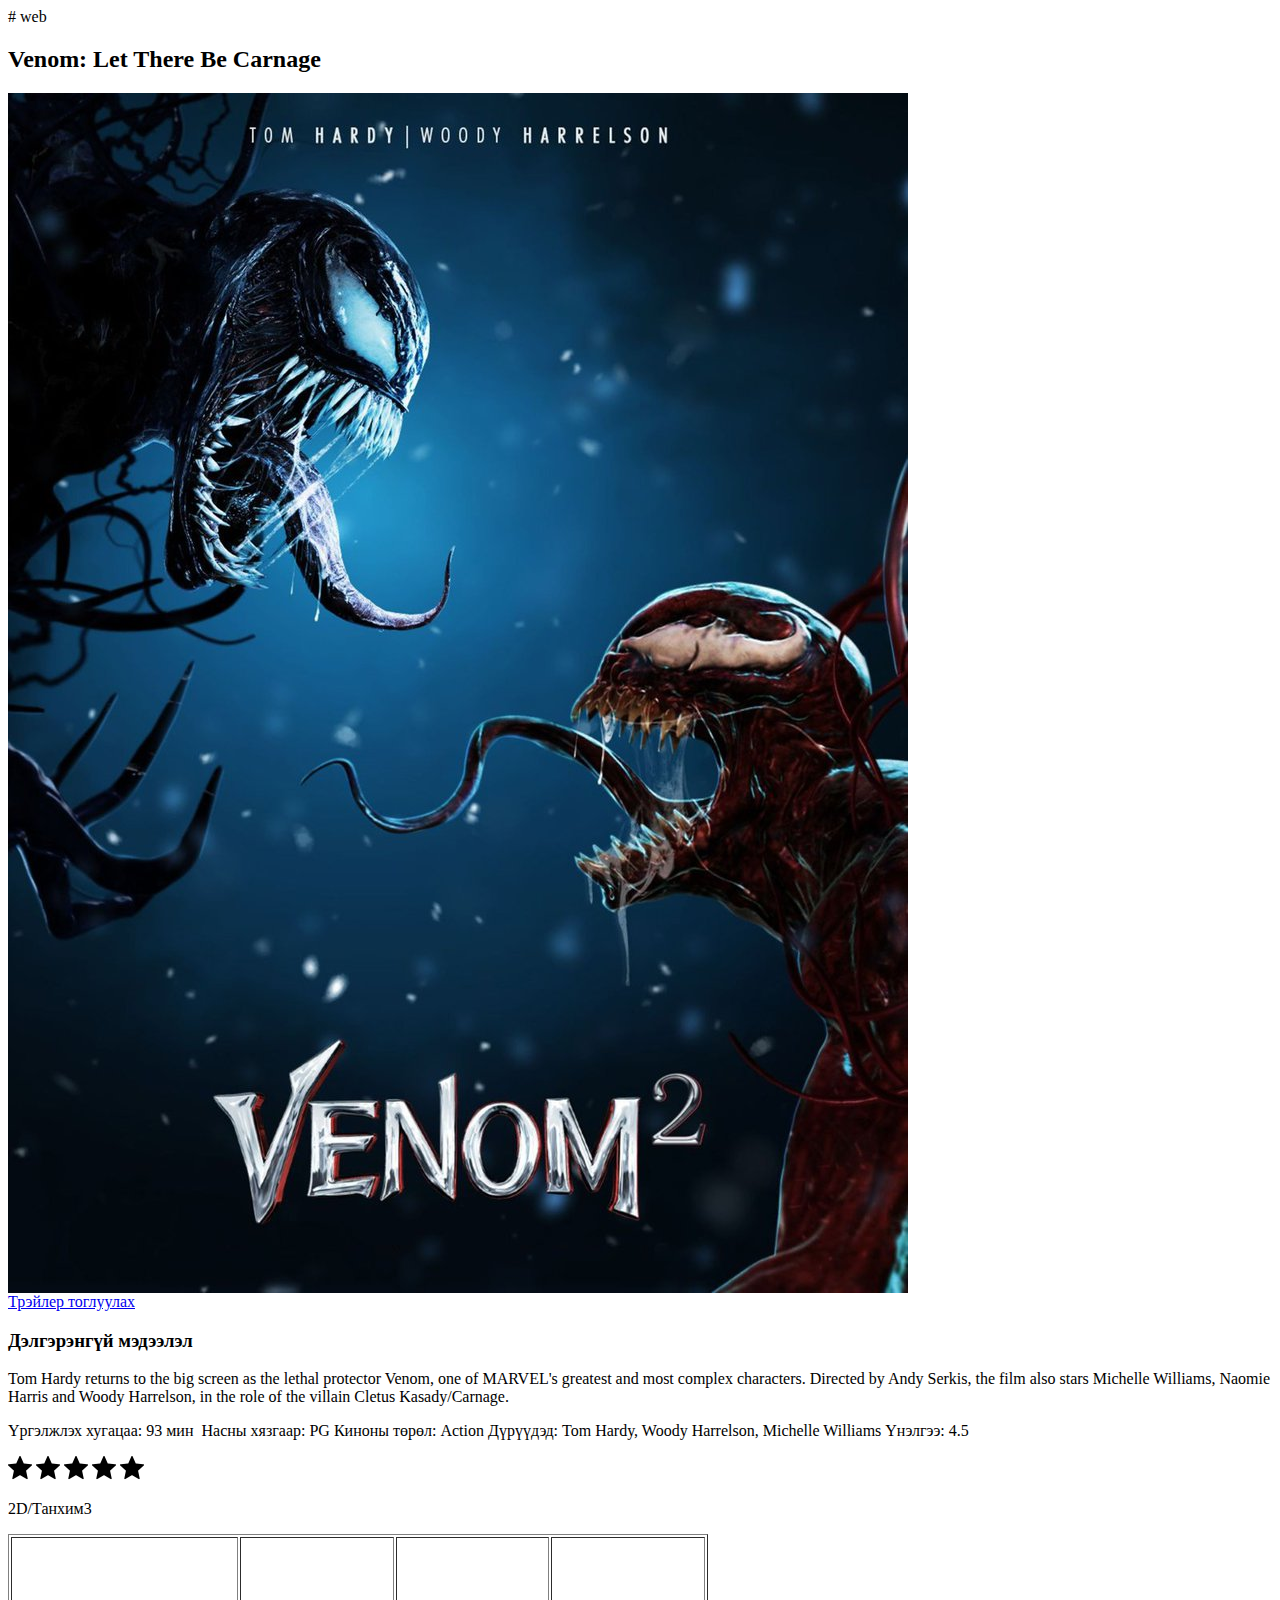
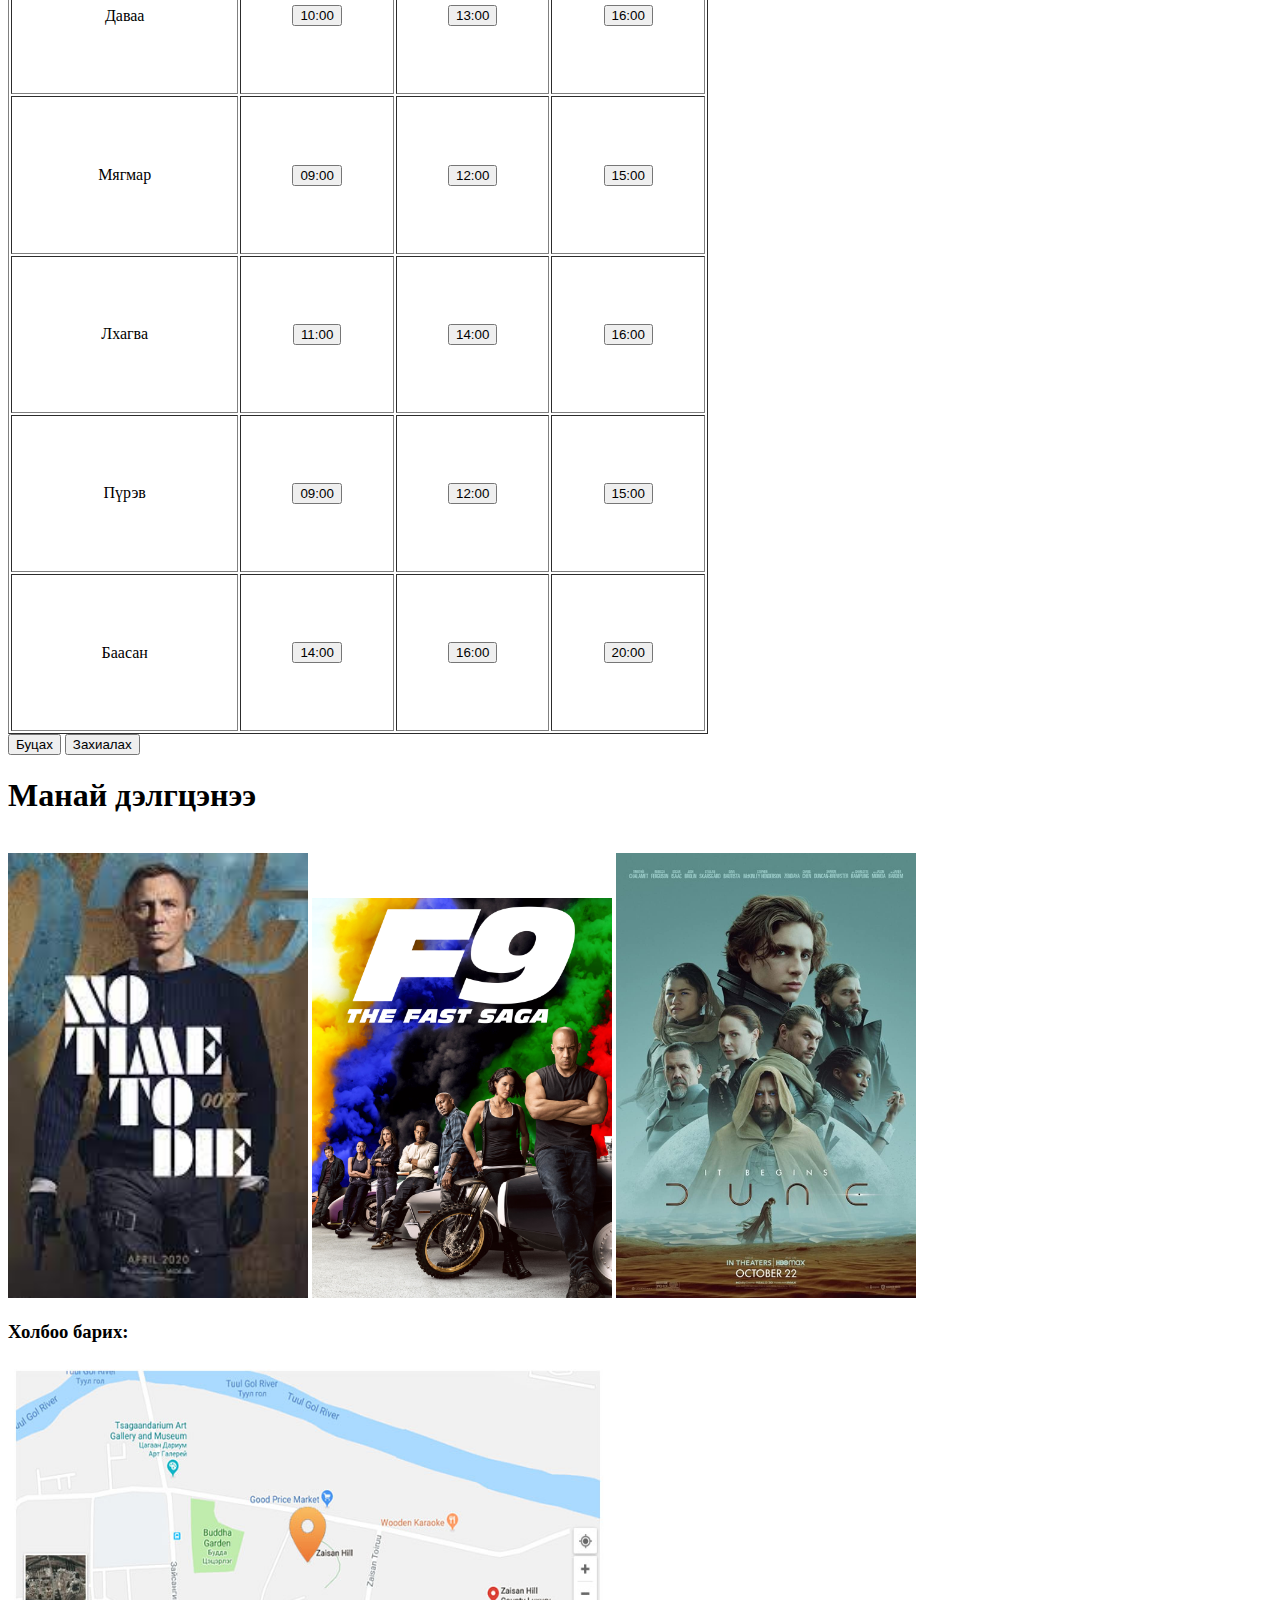
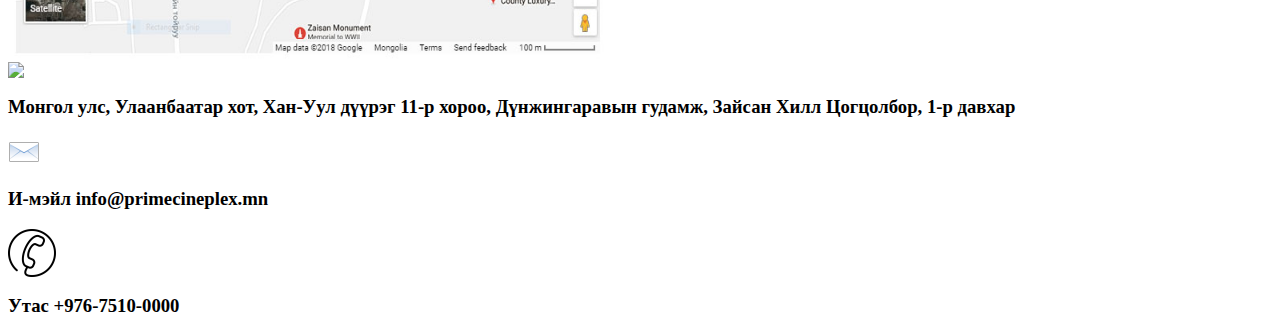
==== index.html @ b77d6f48 "Rename README.html to index.html" ====
# web
<!DOCTYPE html>
<html>
<head>
  <title>Кино дэлгэрэнгүй</title>
  <meta name="viewport" content="width=device-width, initial-scale=1">
  <meta charset="utf-8">
  <meta http-equiv="X-UA-compatible" content="IE=edge">
</head>
<body>
<div class="main">
    <h2>Venom: Let There Be Carnage</h2>
    <img  src="venom.jpg">
    <div><a href="https://youtu.be/bgBxkmdguCQ" data-vbtype="video"<span>Трэйлер тоглуулах</span></a></div>
</div>
<div>
      <h3>Дэлгэрэнгүй мэдээлэл</h3>
      <p>Tom Hardy returns to the big screen as the lethal protector Venom, one of MARVEL's greatest and most complex characters. Directed by Andy Serkis, the film also stars Michelle Williams, Naomie Harris and Woody Harrelson, in the role of the villain Cletus Kasady/Carnage.</p>
      <p>Үргэлжлэх хугацаа:   93 мин  Насны хязгаар:   PG
       Киноны төрөл:  Action
       Дүрүүдэд: Tom Hardy,  Woody Harrelson,  Michelle Williams
       Үнэлгээ:  4.5 </p>
      <img src="star.png">
      <img src="star.png">
      <img src="star.png">
      <img src="star.png">
      <img src="star.png">
      <p> 2D/Танхим3 </p>

<table border="1" width="700" height="800">

    <tr>
      <td align="center" width="150">Даваа</td>
      <td align="center" width="100"><button name="button" value="OK" type="button">10:00</button></td>
      <td align="center"width="100"> <button name="button" value="OK" type="button">13:00</button></td>
      <td align="center"width="100"> <button name="button" value="OK" type="button">16:00</button></td>
    </tr>
    <tr>
      <td align="center" width="150">Мягмар</td>
      <td align="center" width="100"><button name="button" value="OK" type="button">09:00</button></td>
      <td align="center"width="100"> <button name="button" value="OK" type="button">12:00</button></td>
      <td align="center"width="100"> <button name="button" value="OK" type="button">15:00</button></td>
    </tr>
    <tr>
      <td align="center" width="150">Лхагва</td>
      <td align="center" width="100"><button name="button" value="OK" type="button">11:00</button></td>
      <td align="center"width="100"> <button name="button" value="OK" type="button">14:00</button></td>
      <td align="center"width="100"> <button name="button" value="OK" type="button">16:00</button></td>
    </tr>
    <tr>
      <td align="center" width="150">Пүрэв</td>
      <td align="center" width="100"><button name="button" value="OK" type="button">09:00</button></td>
      <td align="center"width="100"> <button name="button" value="OK" type="button">12:00</button></td>
      <td align="center"width="100"> <button name="button" value="OK" type="button">15:00</button></td>
    </tr>
    <tr>
      <td align="center" width="150">Баасан</td>
      <td align="center" width="100"><button name="button" value="OK" type="button">14:00</button></td>
      <td align="center"width="100"> <button name="button" value="OK" type="button">16:00</button></td>
      <td align="center"width="100"> <button name="button" value="OK" type="button">20:00</button></td>
    </tr>
 </table>

  </div>
  <div>
    <form >
      <button name="button" value="OK" type="button">Буцах</button></td>
      <button name="button" value="OK" type="button">Захиалах</button></td>
   </form>
  </div>
<div>
    <h1>Манай дэлгцэнээ</h1></br>
     <img width="300" src="007.jpg" >
     <img width="300" src="F9.jpg" >
     <img width="300" src="dune.jpg" >
</div> 
  
        <h3>Холбоо барих:<h3>
     

<div>
    <a href="https://g.page/urgoo_imax?share">
    <img width="600" height="300" src="map.jpg"></a> </br>
    <img src="location.png">
   <p>Монгол улс, Улаанбаатар хот, Хан-Уул дүүрэг 11-р хороо, Дүнжингаравын гудамж, Зайсан Хилл Цогцолбор, 1-р давхар</p>

     <img src="mail.png"> <p> И-мэйл info@primecineplex.mn </p>
     <img src="call.png"> <p> Утас +976-7510-0000</p>

  </div>
</body>
</html>
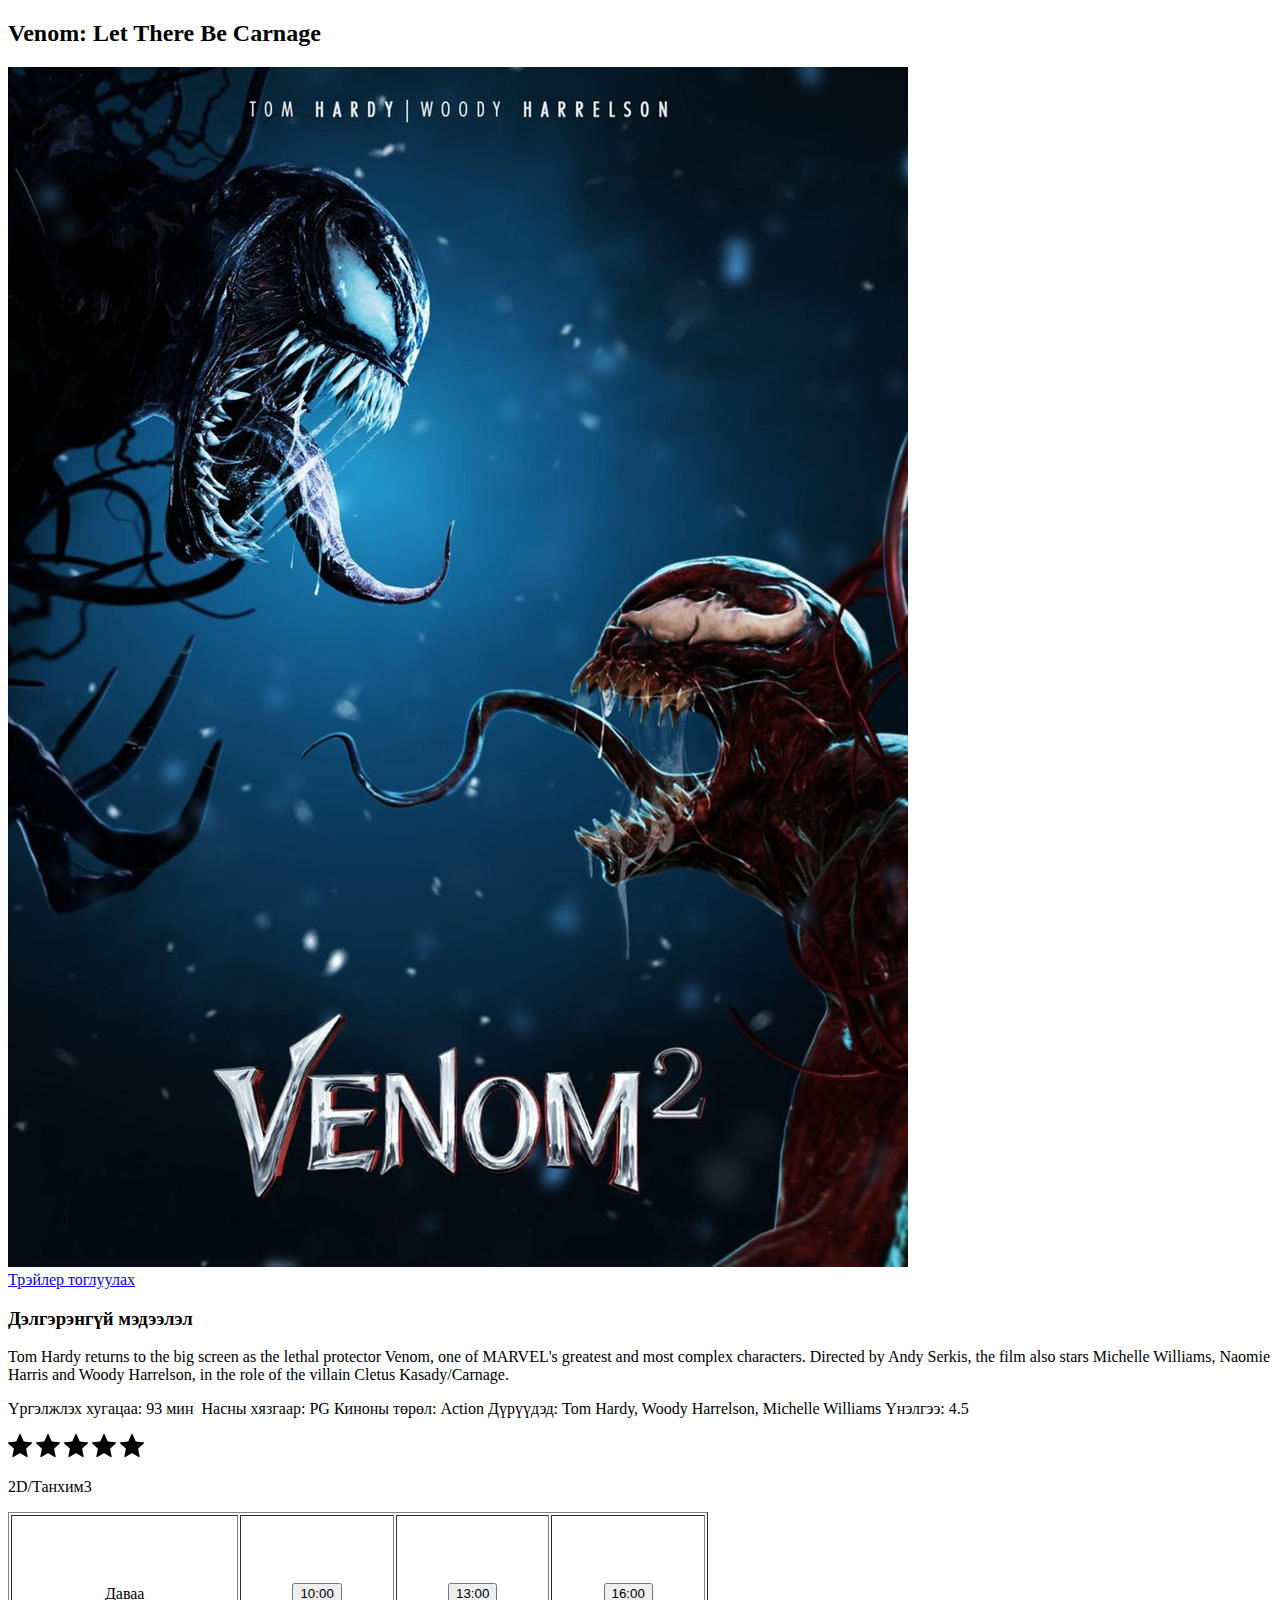
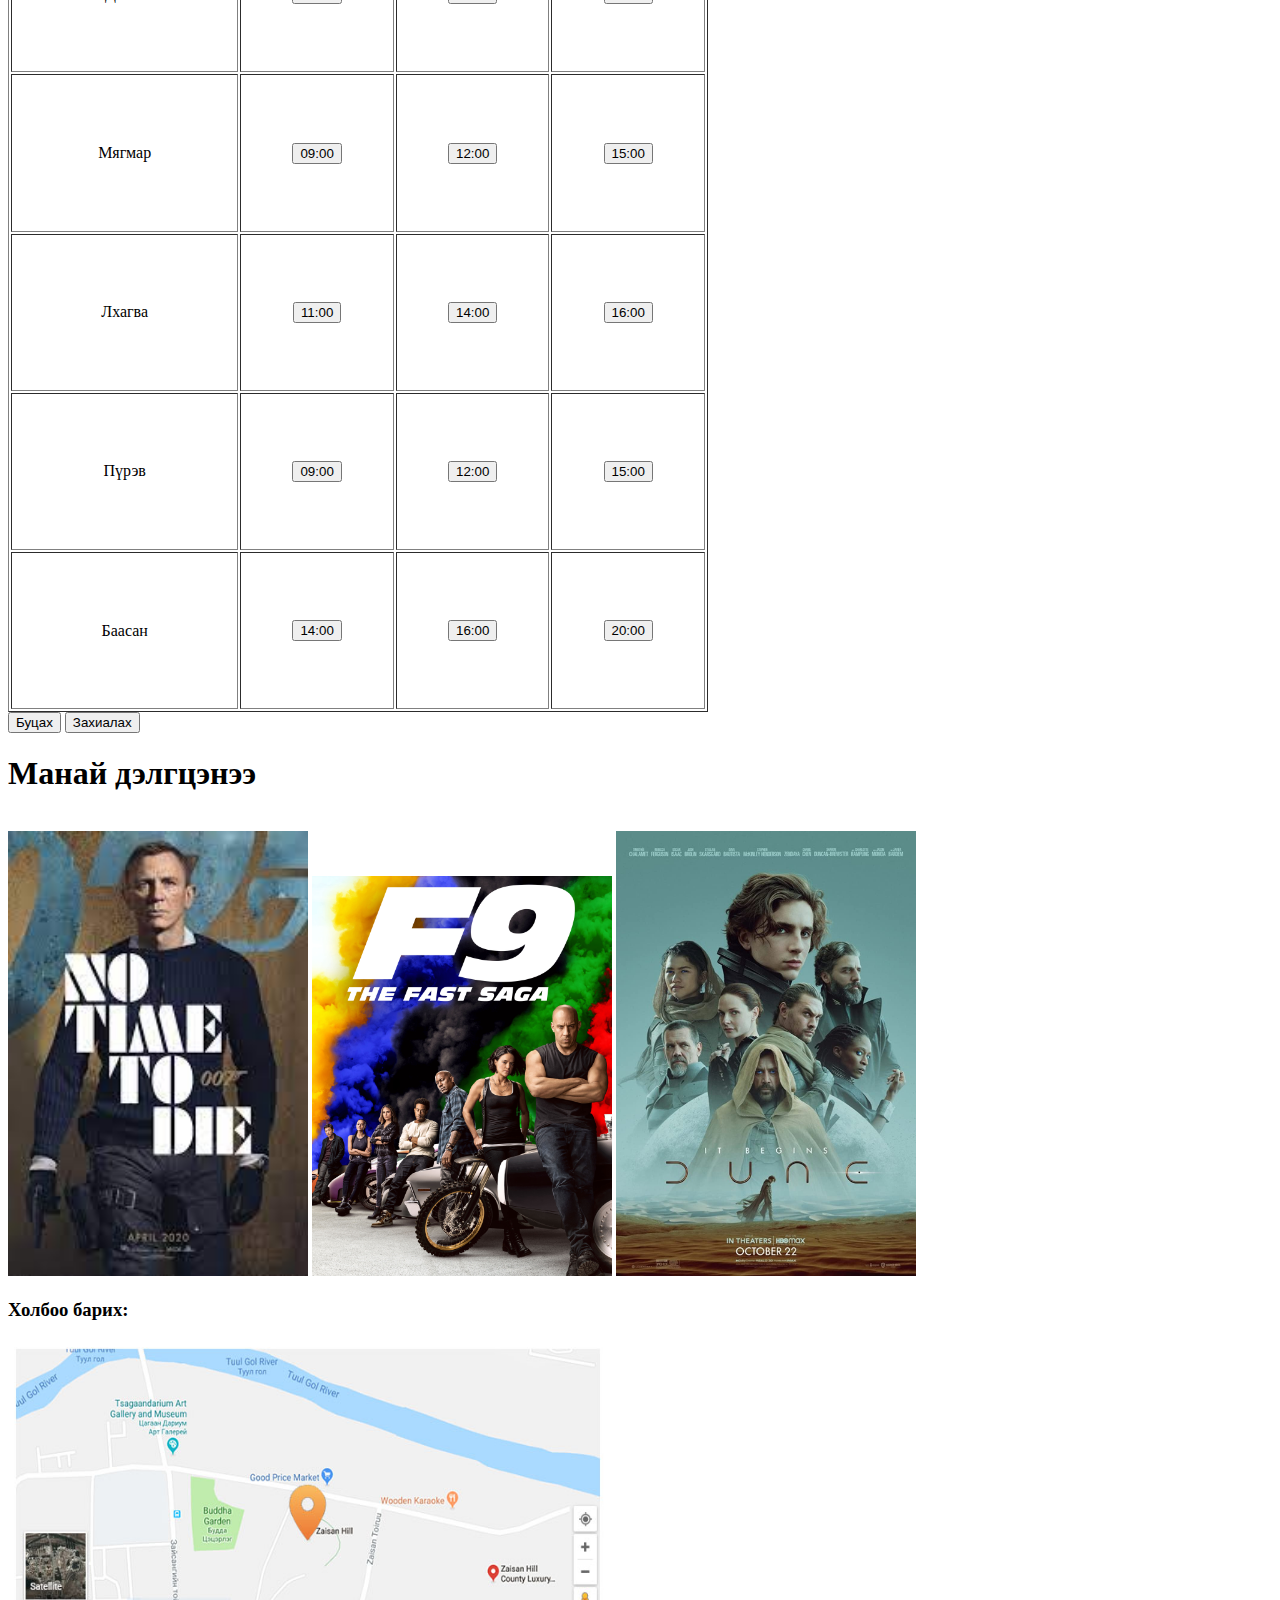
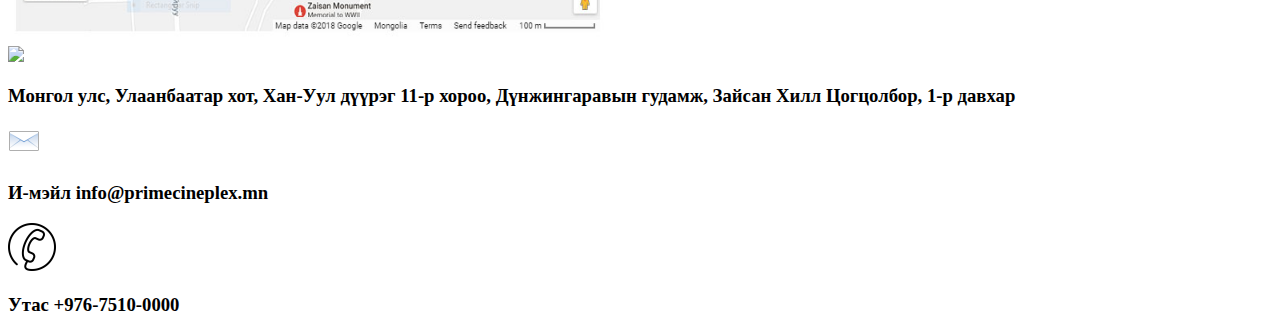
==== commit 54ee3aad: "Update index.html" ====
--- a/index.html
+++ b/index.html
@@ -1,4 +1,4 @@
-# web
+
 <!DOCTYPE html>
 <html>
 <head>
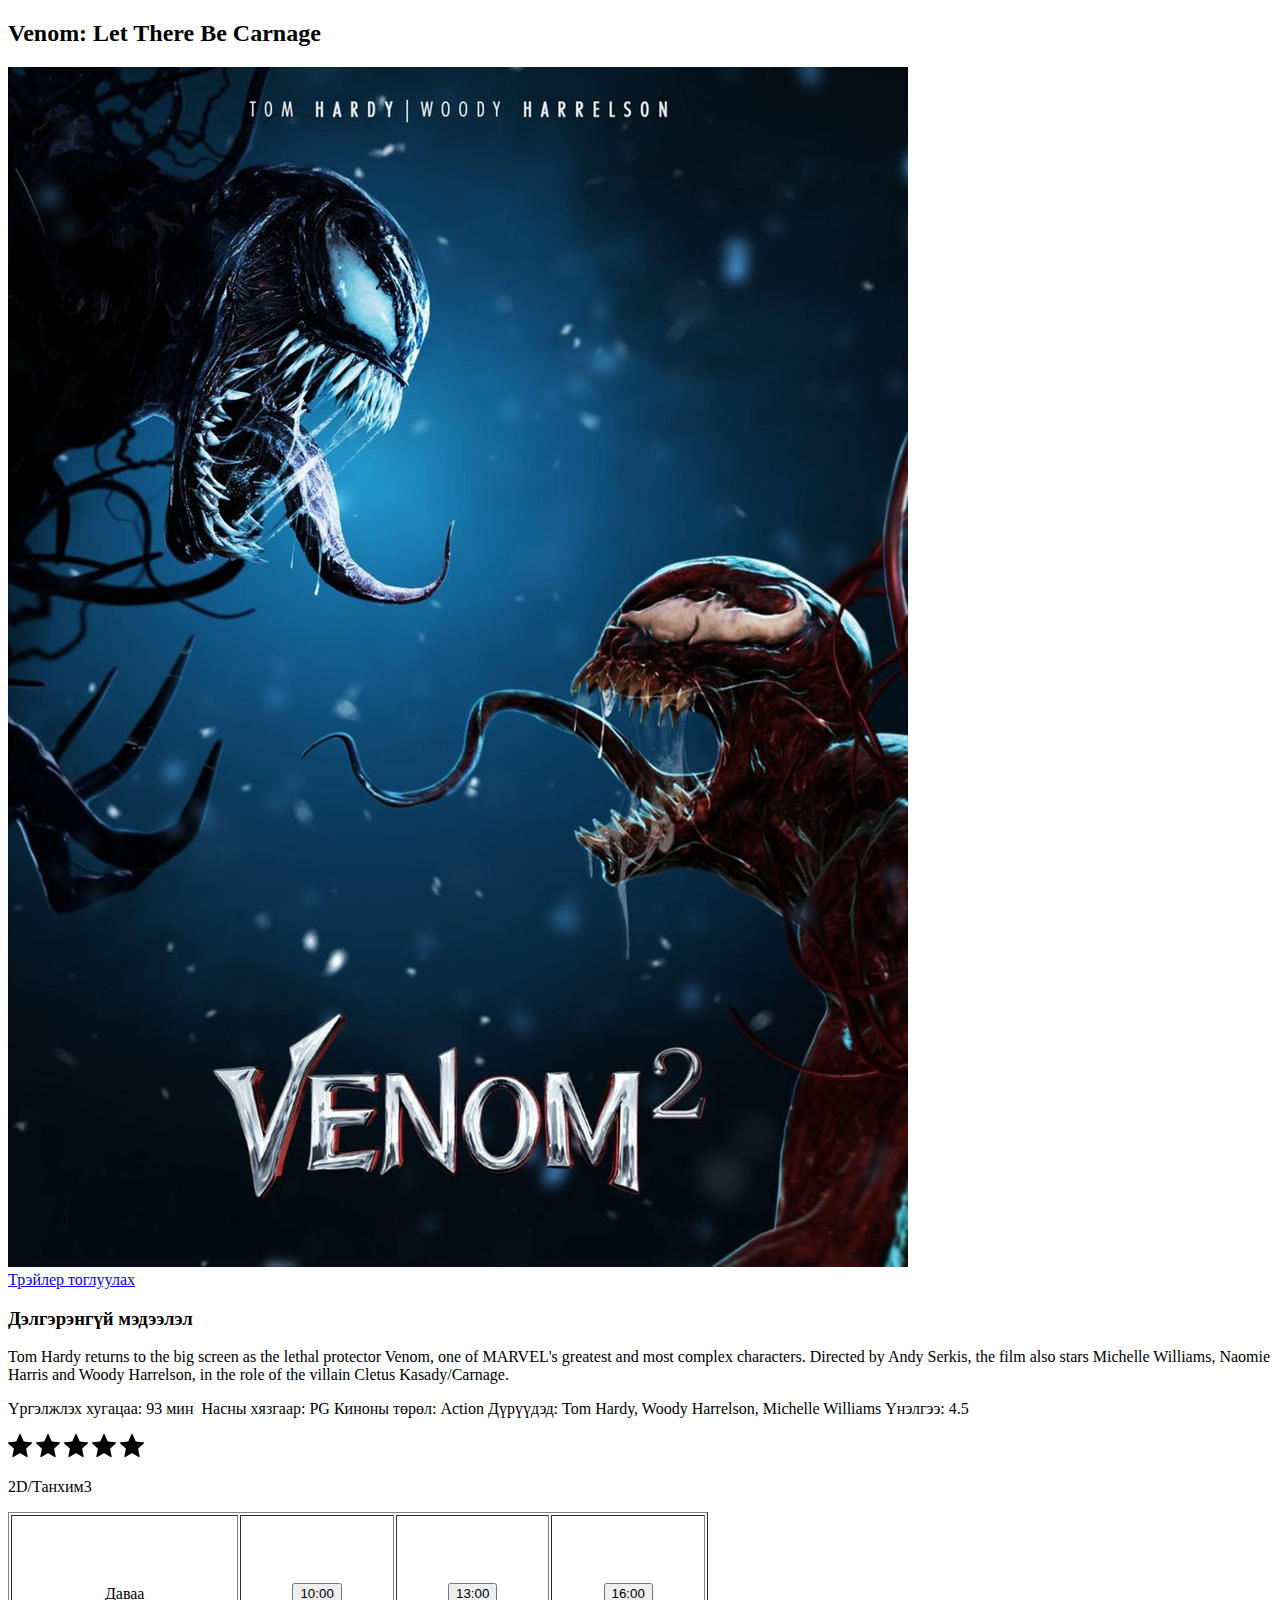
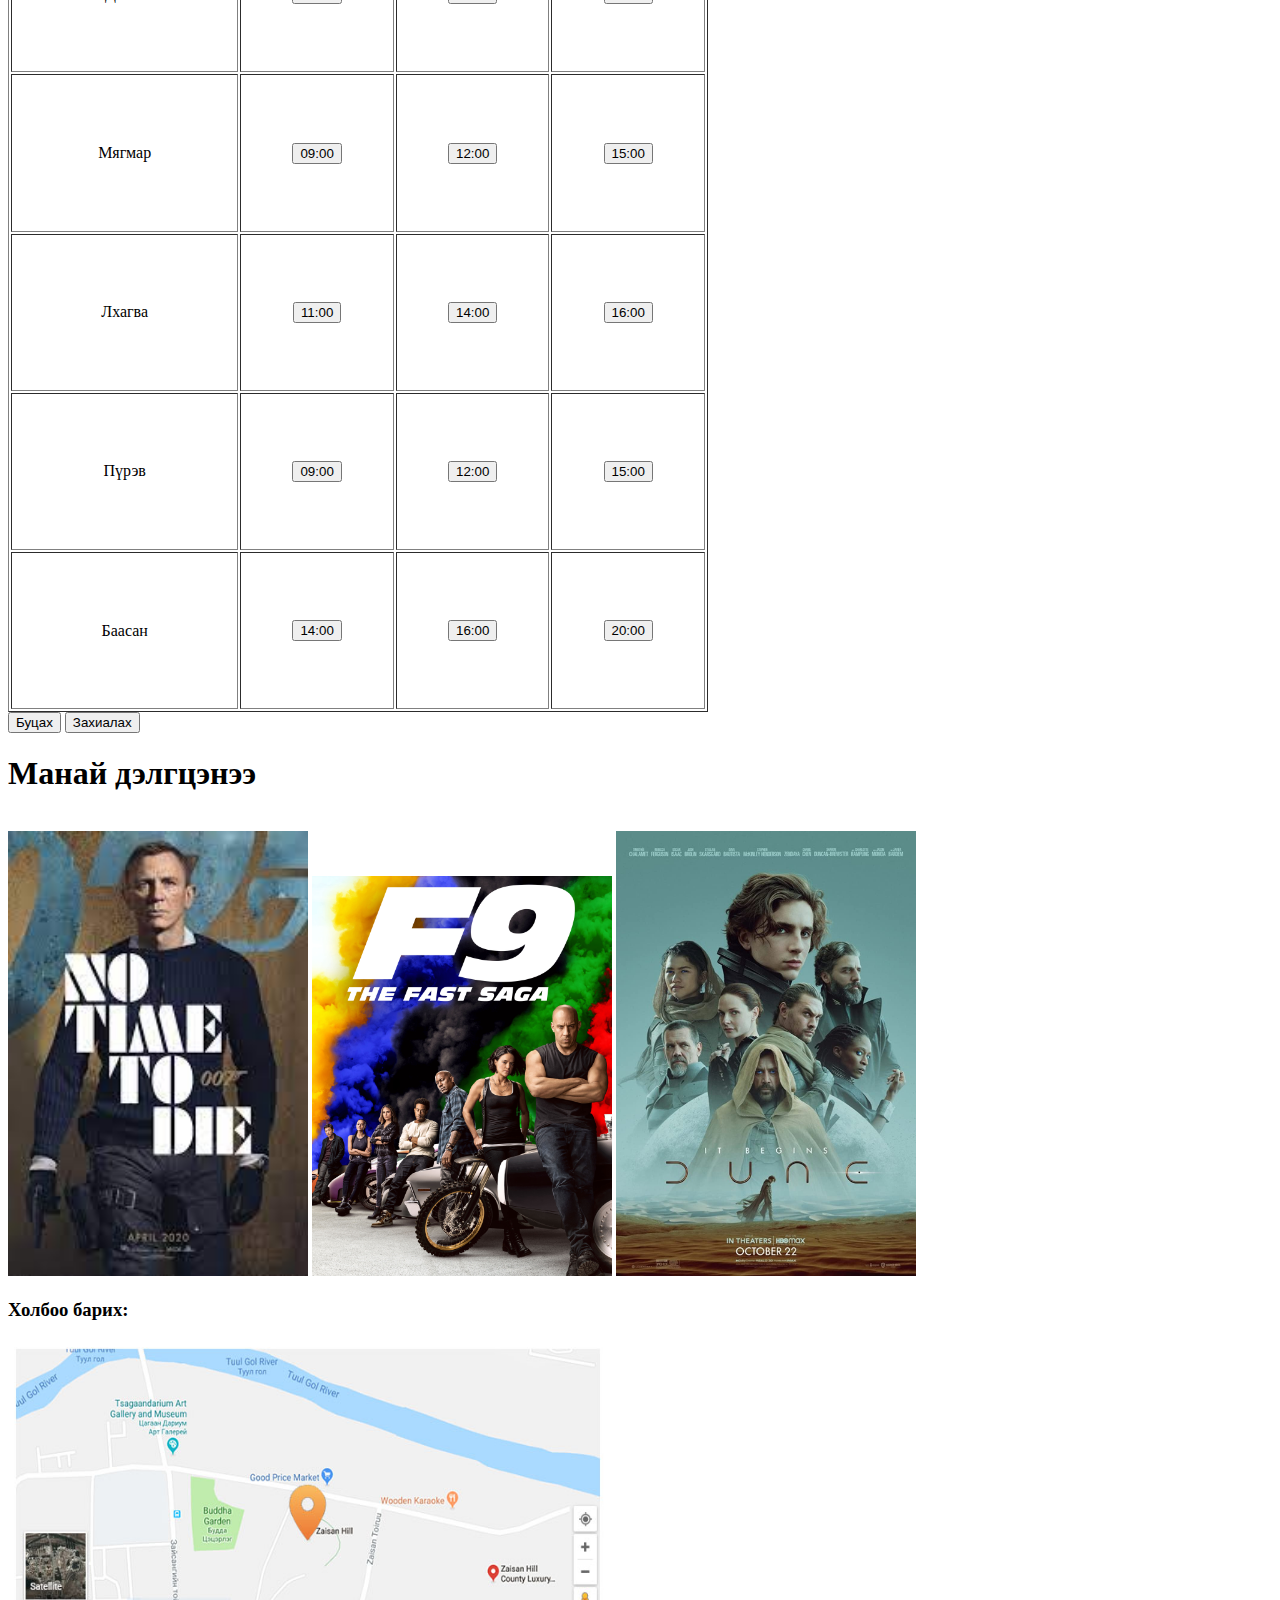
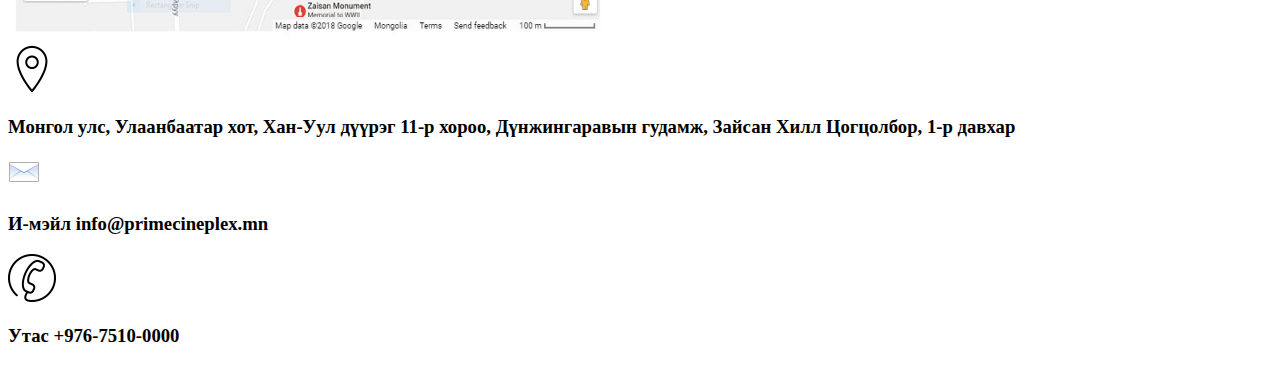
==== commit 88d89efa: "Update index.html" ====
--- a/index.html
+++ b/index.html
@@ -82,7 +82,7 @@
 <div>
     <a href="https://g.page/urgoo_imax?share">
     <img width="600" height="300" src="map.jpg"></a> </br>
-    <img src="location.png">
+    <img src="Location.png">
    <p>Монгол улс, Улаанбаатар хот, Хан-Уул дүүрэг 11-р хороо, Дүнжингаравын гудамж, Зайсан Хилл Цогцолбор, 1-р давхар</p>
 
      <img src="mail.png"> <p> И-мэйл info@primecineplex.mn </p>
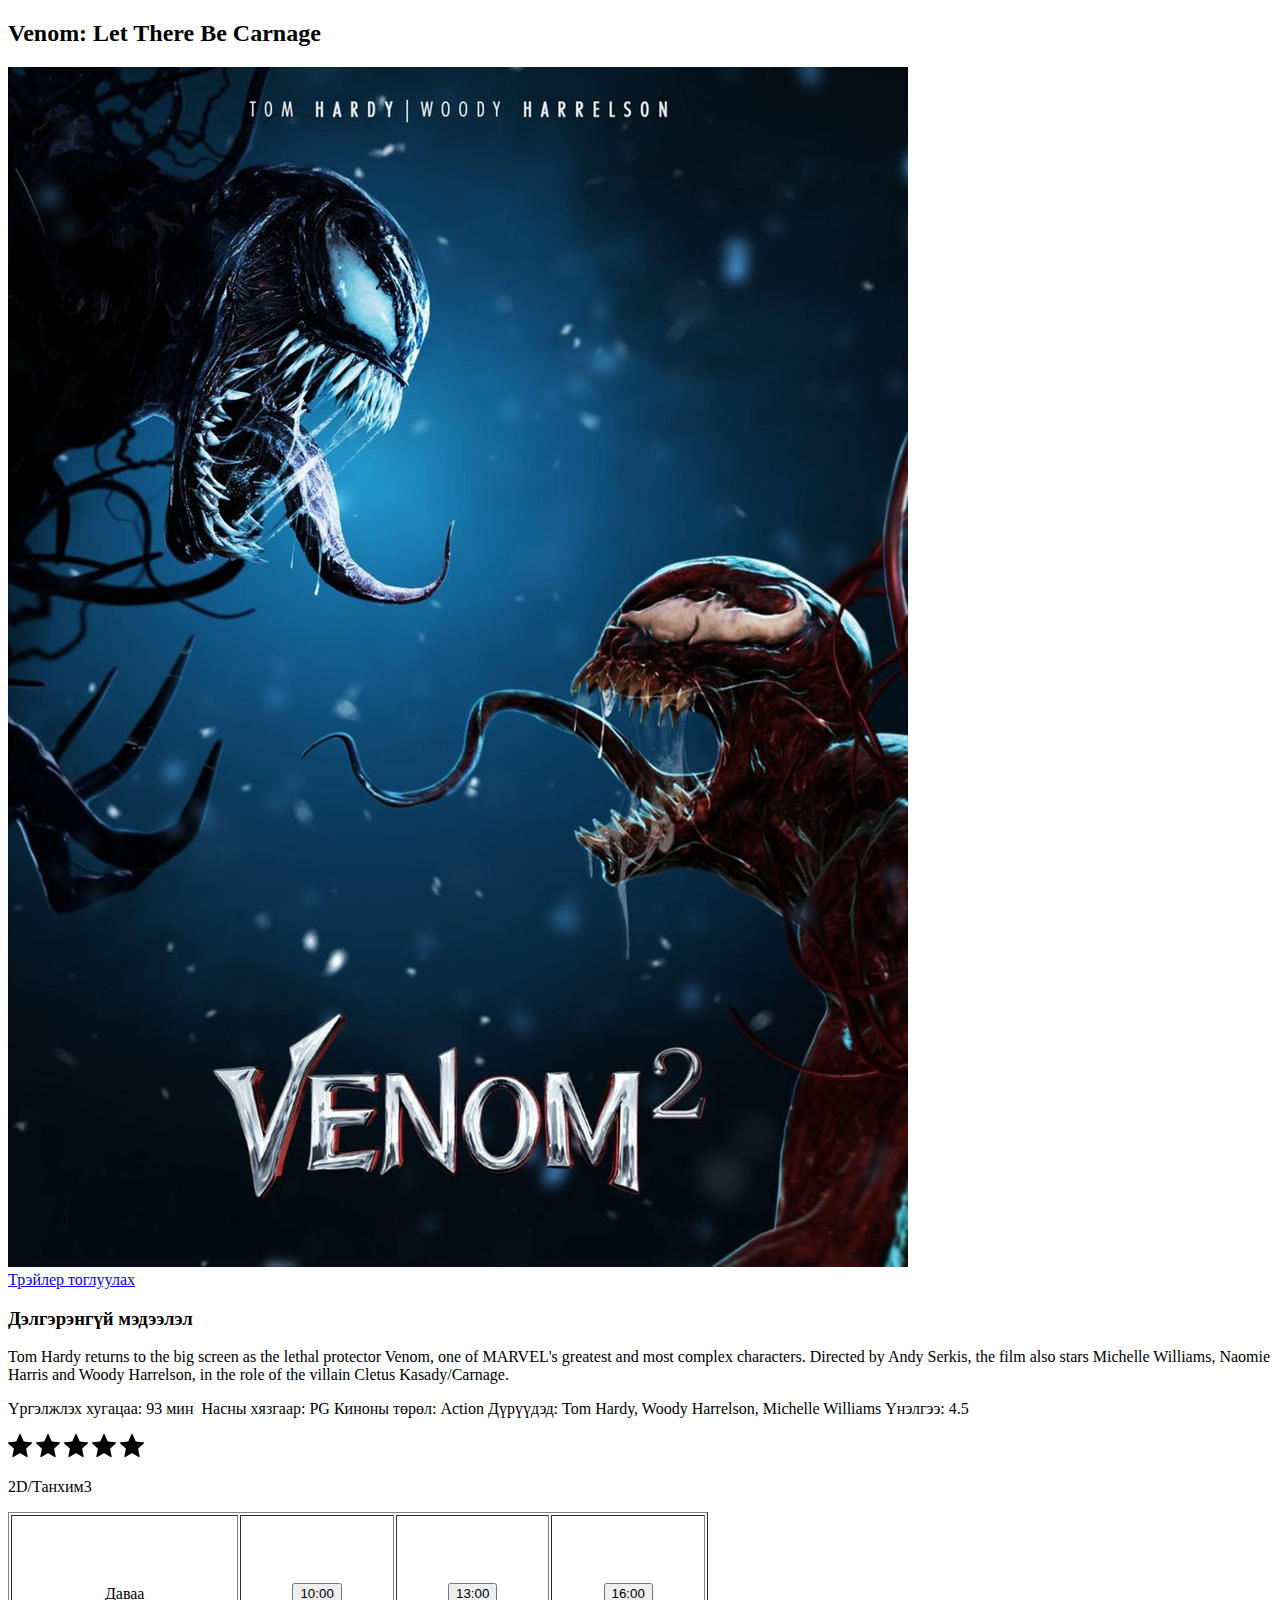
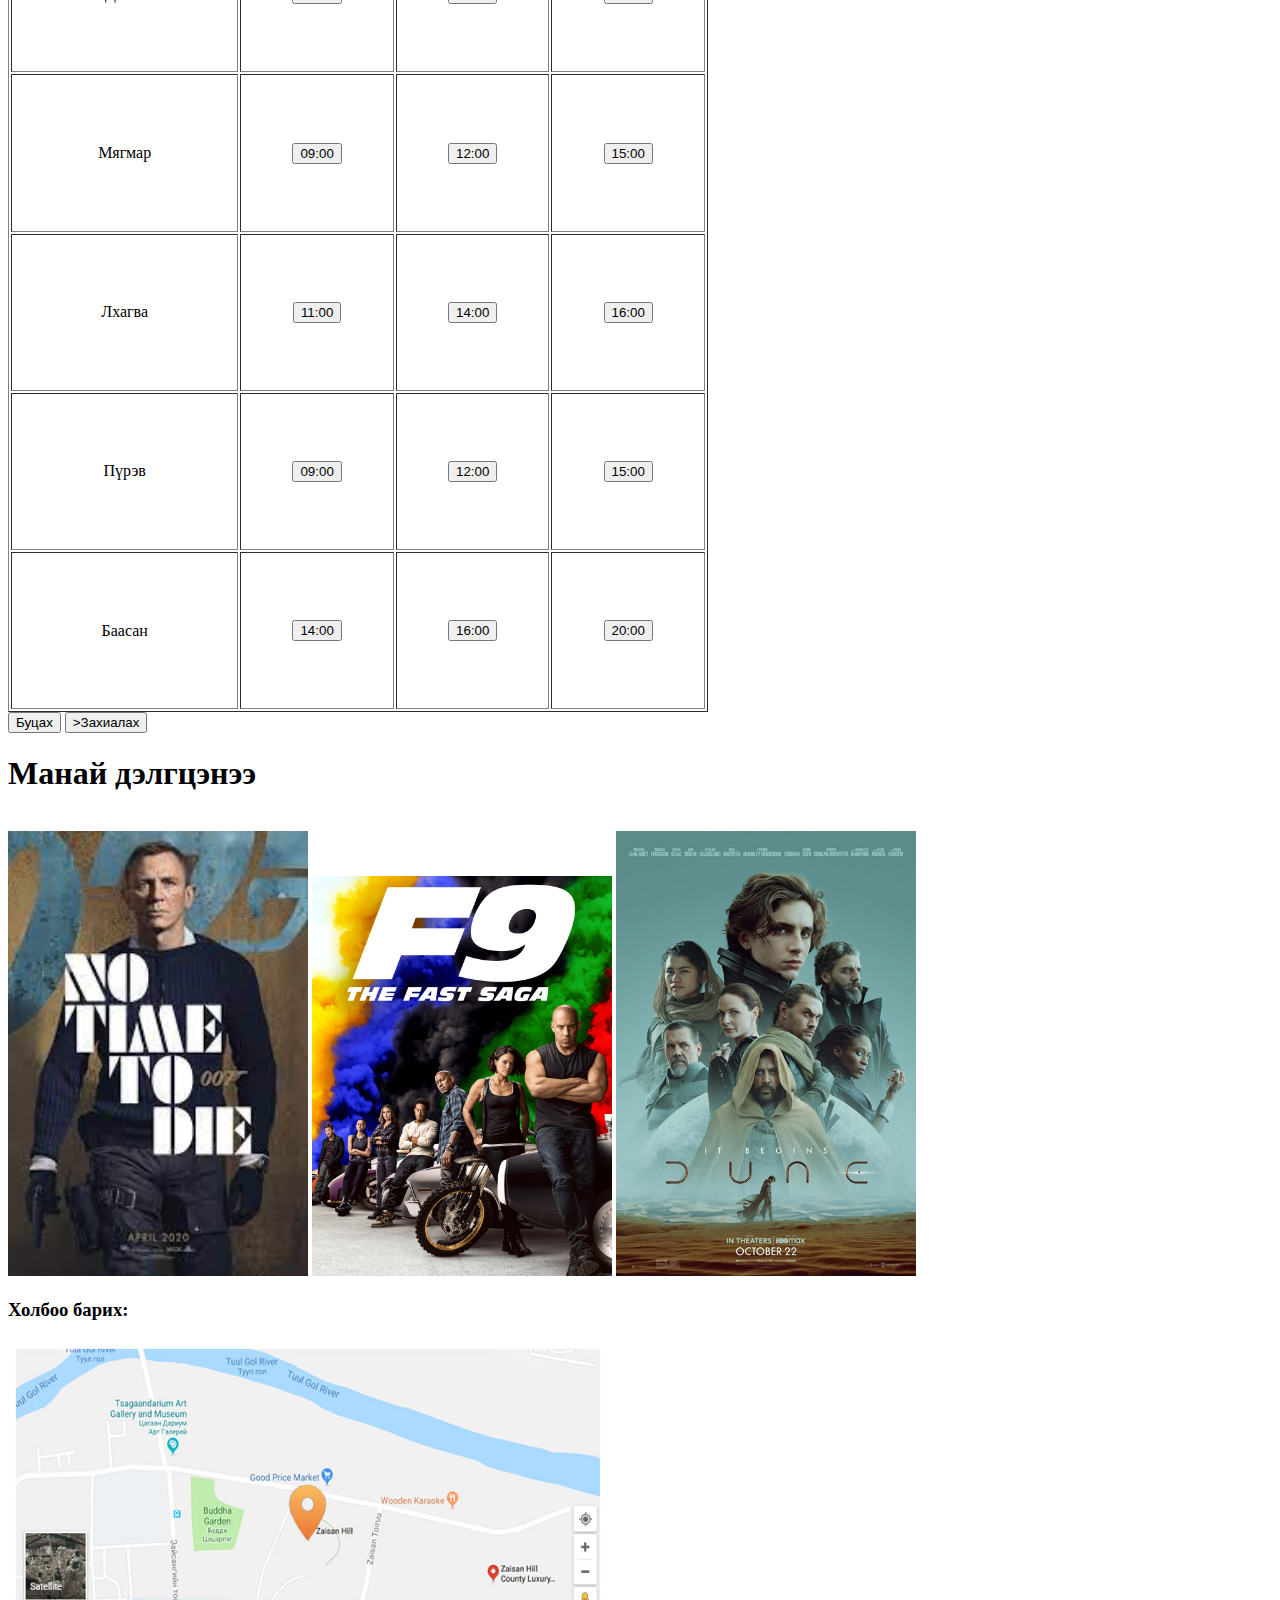
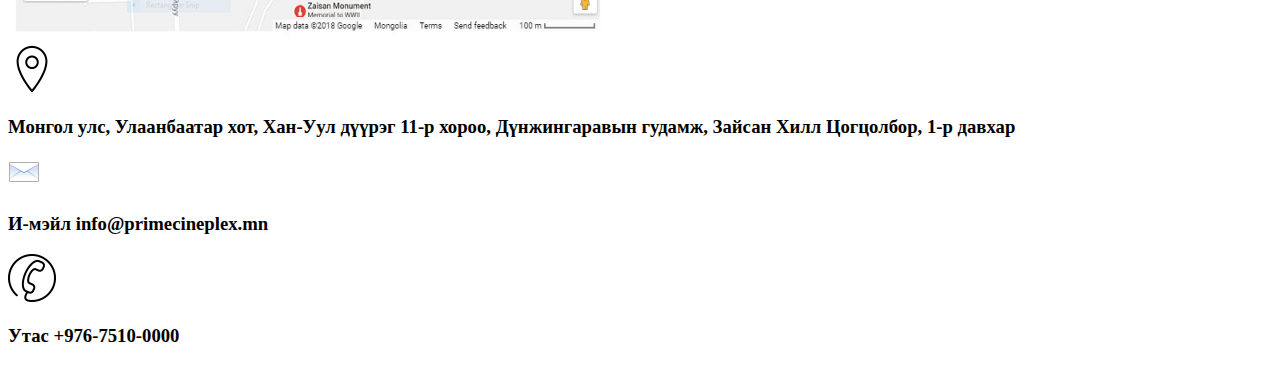
==== commit f1f204a7: "Update index.html" ====
--- a/index.html
+++ b/index.html
@@ -65,8 +65,8 @@
   </div>
   <div>
     <form >
-      <button name="button" value="OK" type="button">Буцах</button></td>
-      <button name="button" value="OK" type="button">Захиалах</button></td>
+      <button name="button" value="OK" type="button">Буцах</button>
+      <button name="button" value="OK" type="button" onclick= <a href="https://nurbyek00.github.io/Booking/?fbclid=IwAR3e9buIxsnD3ArTRLE3lFnIYJCcTH40abeOqhSOQmodoXIYjTWn8PGjCN0" </a>>Захиалах</button>
    </form>
   </div>
 <div>
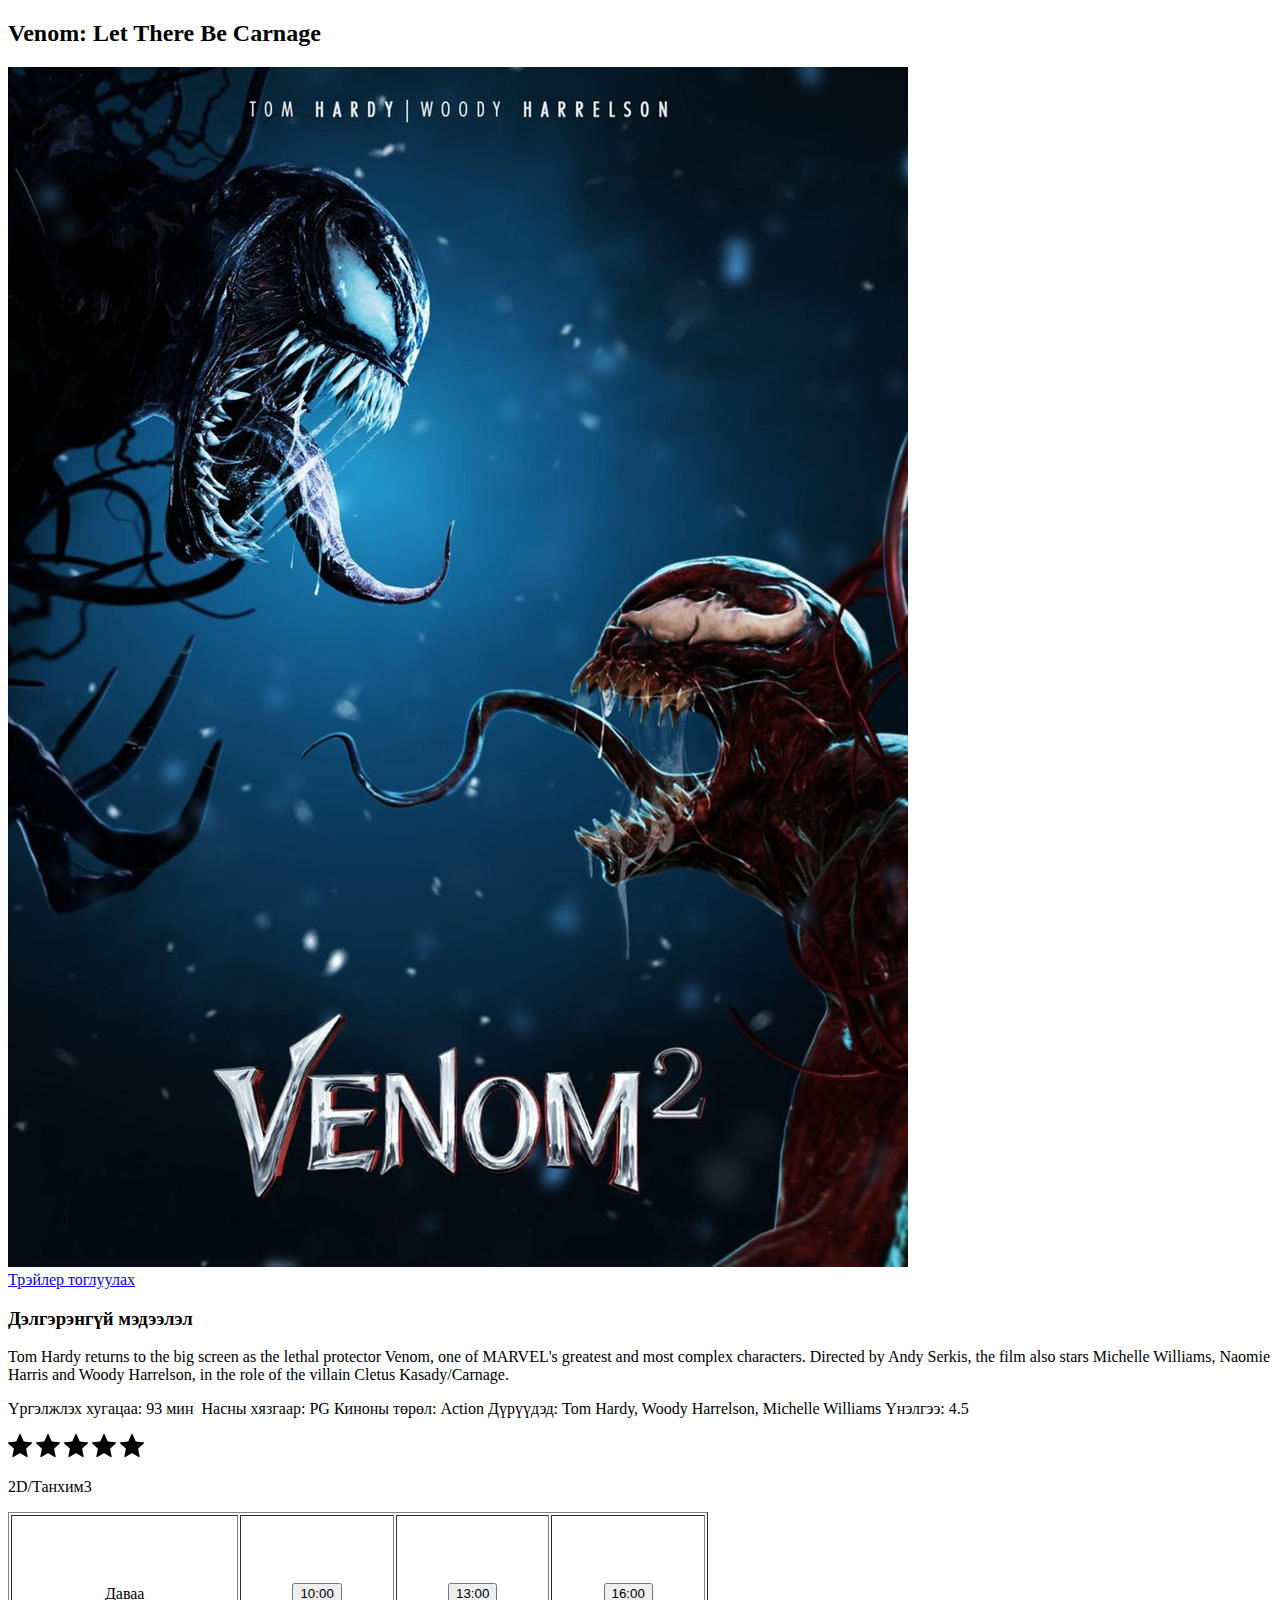
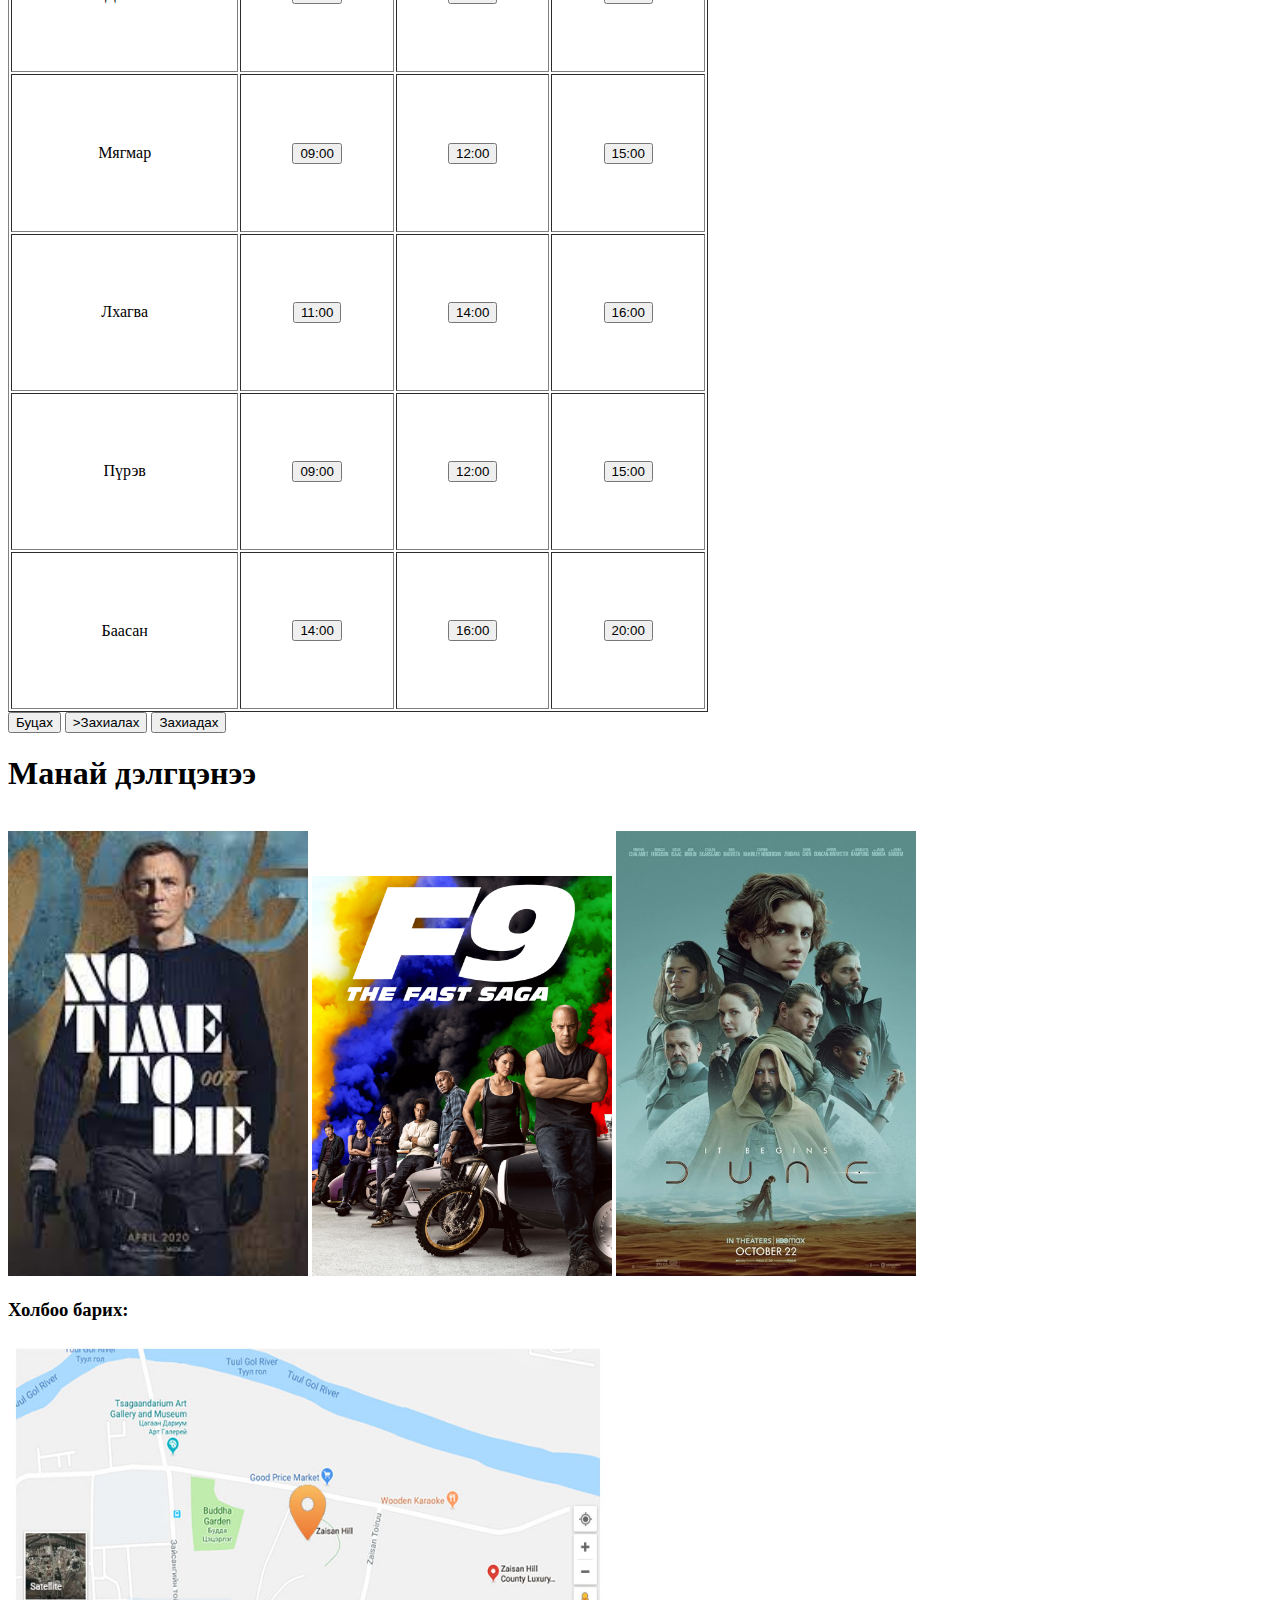
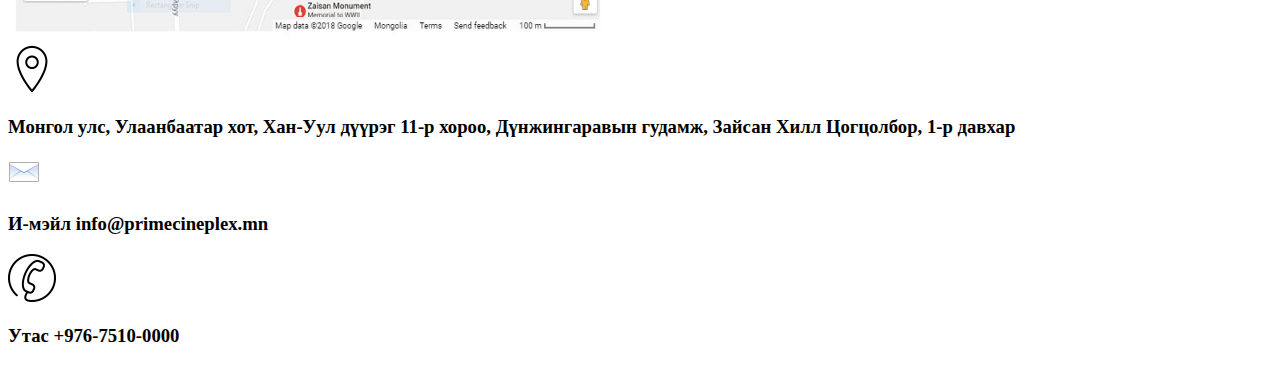
==== commit 71642a2c: "Update index.html" ====
--- a/index.html
+++ b/index.html
@@ -67,6 +67,7 @@
     <form >
       <button name="button" value="OK" type="button">Буцах</button>
       <button name="button" value="OK" type="button" onclick= <a href="https://nurbyek00.github.io/Booking/?fbclid=IwAR3e9buIxsnD3ArTRLE3lFnIYJCcTH40abeOqhSOQmodoXIYjTWn8PGjCN0" </a>>Захиалах</button>
+      <a href="hhttps://nurbyek00.github.io/Booking/?fbclid=IwAR3e9buIxsnD3ArTRLE3lFnIYJCcTH40abeOqhSOQmodoXIYjTWn8PGjCN0" target="_parent"><button>Захиадах</button></a>
    </form>
   </div>
 <div>
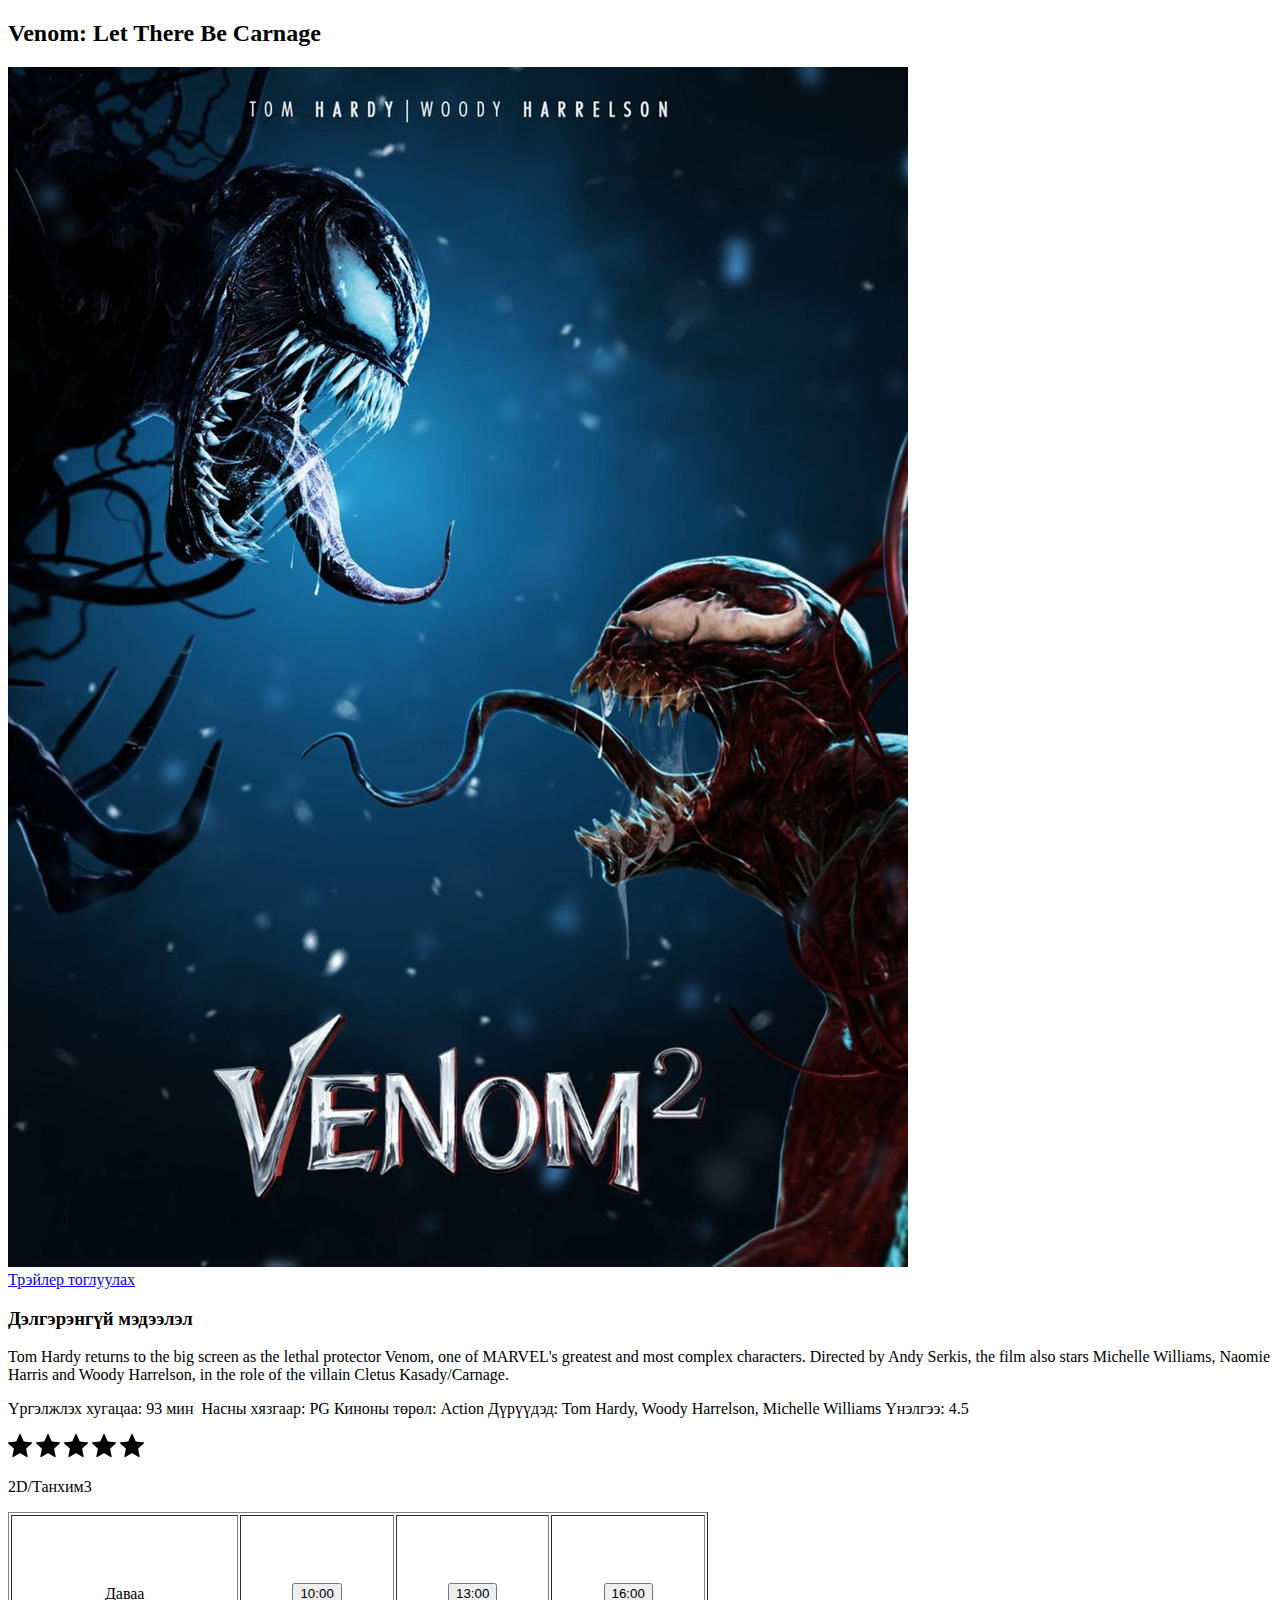
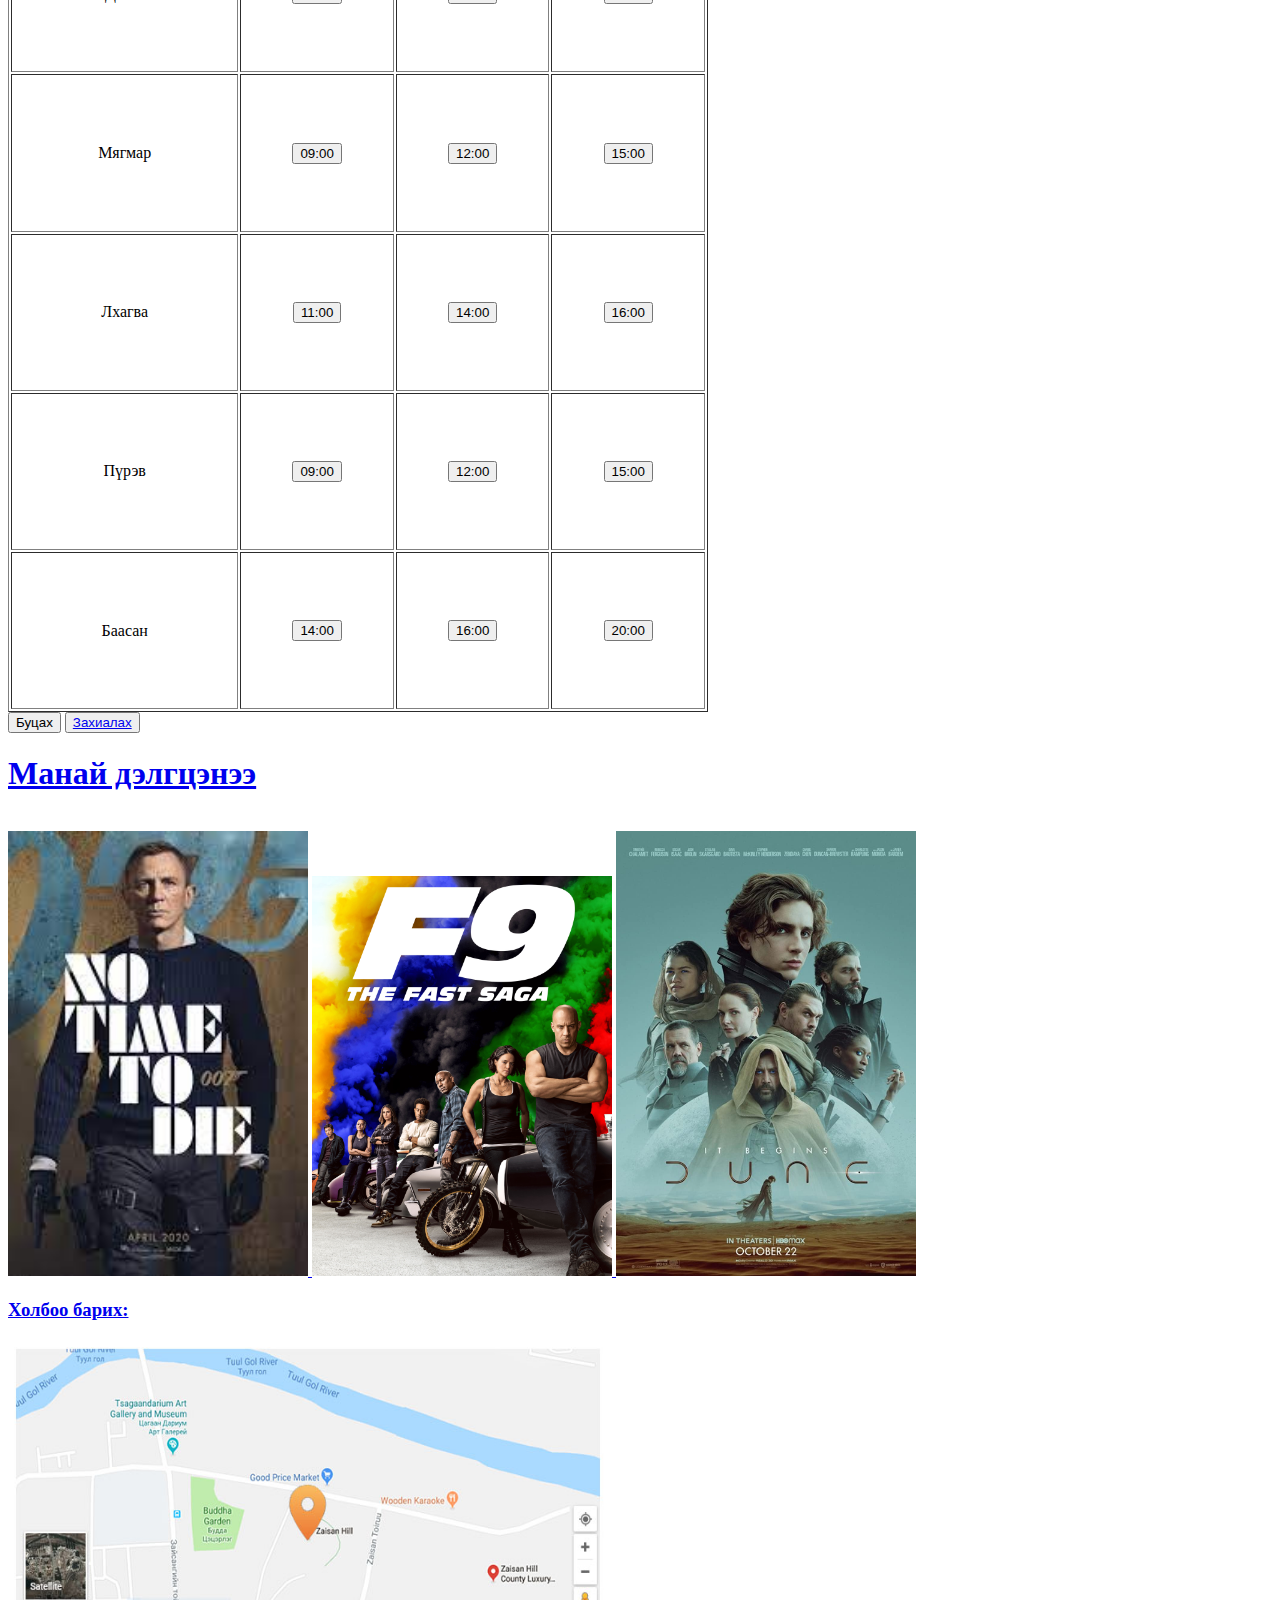
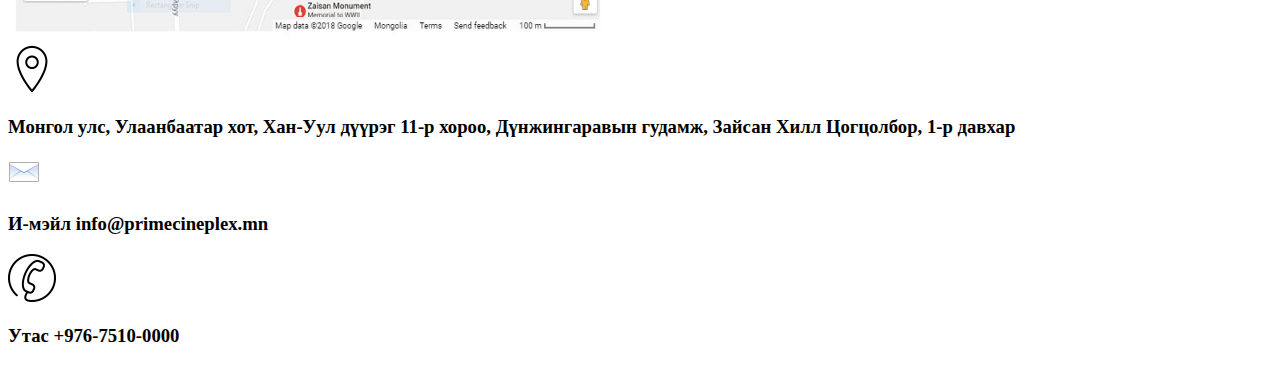
==== commit 4dbcd2e9: "Update index.html" ====
--- a/index.html
+++ b/index.html
@@ -66,8 +66,7 @@
   <div>
     <form >
       <button name="button" value="OK" type="button">Буцах</button>
-      <button name="button" value="OK" type="button" onclick= <a href="https://nurbyek00.github.io/Booking/?fbclid=IwAR3e9buIxsnD3ArTRLE3lFnIYJCcTH40abeOqhSOQmodoXIYjTWn8PGjCN0" </a>>Захиалах</button>
-      <a href="hhttps://nurbyek00.github.io/Booking/?fbclid=IwAR3e9buIxsnD3ArTRLE3lFnIYJCcTH40abeOqhSOQmodoXIYjTWn8PGjCN0" target="_parent"><button>Захиадах</button></a>
+      <button name="button" value="OK" type="button"> <a href="https://nurbyek00.github.io/Booking/?fbclid=IwAR3e9buIxsnD3ArTRLE3lFnIYJCcTH40abeOqhSOQmodoXIYjTWn8PGjCN0" </a> Захиалах</button>
    </form>
   </div>
 <div>
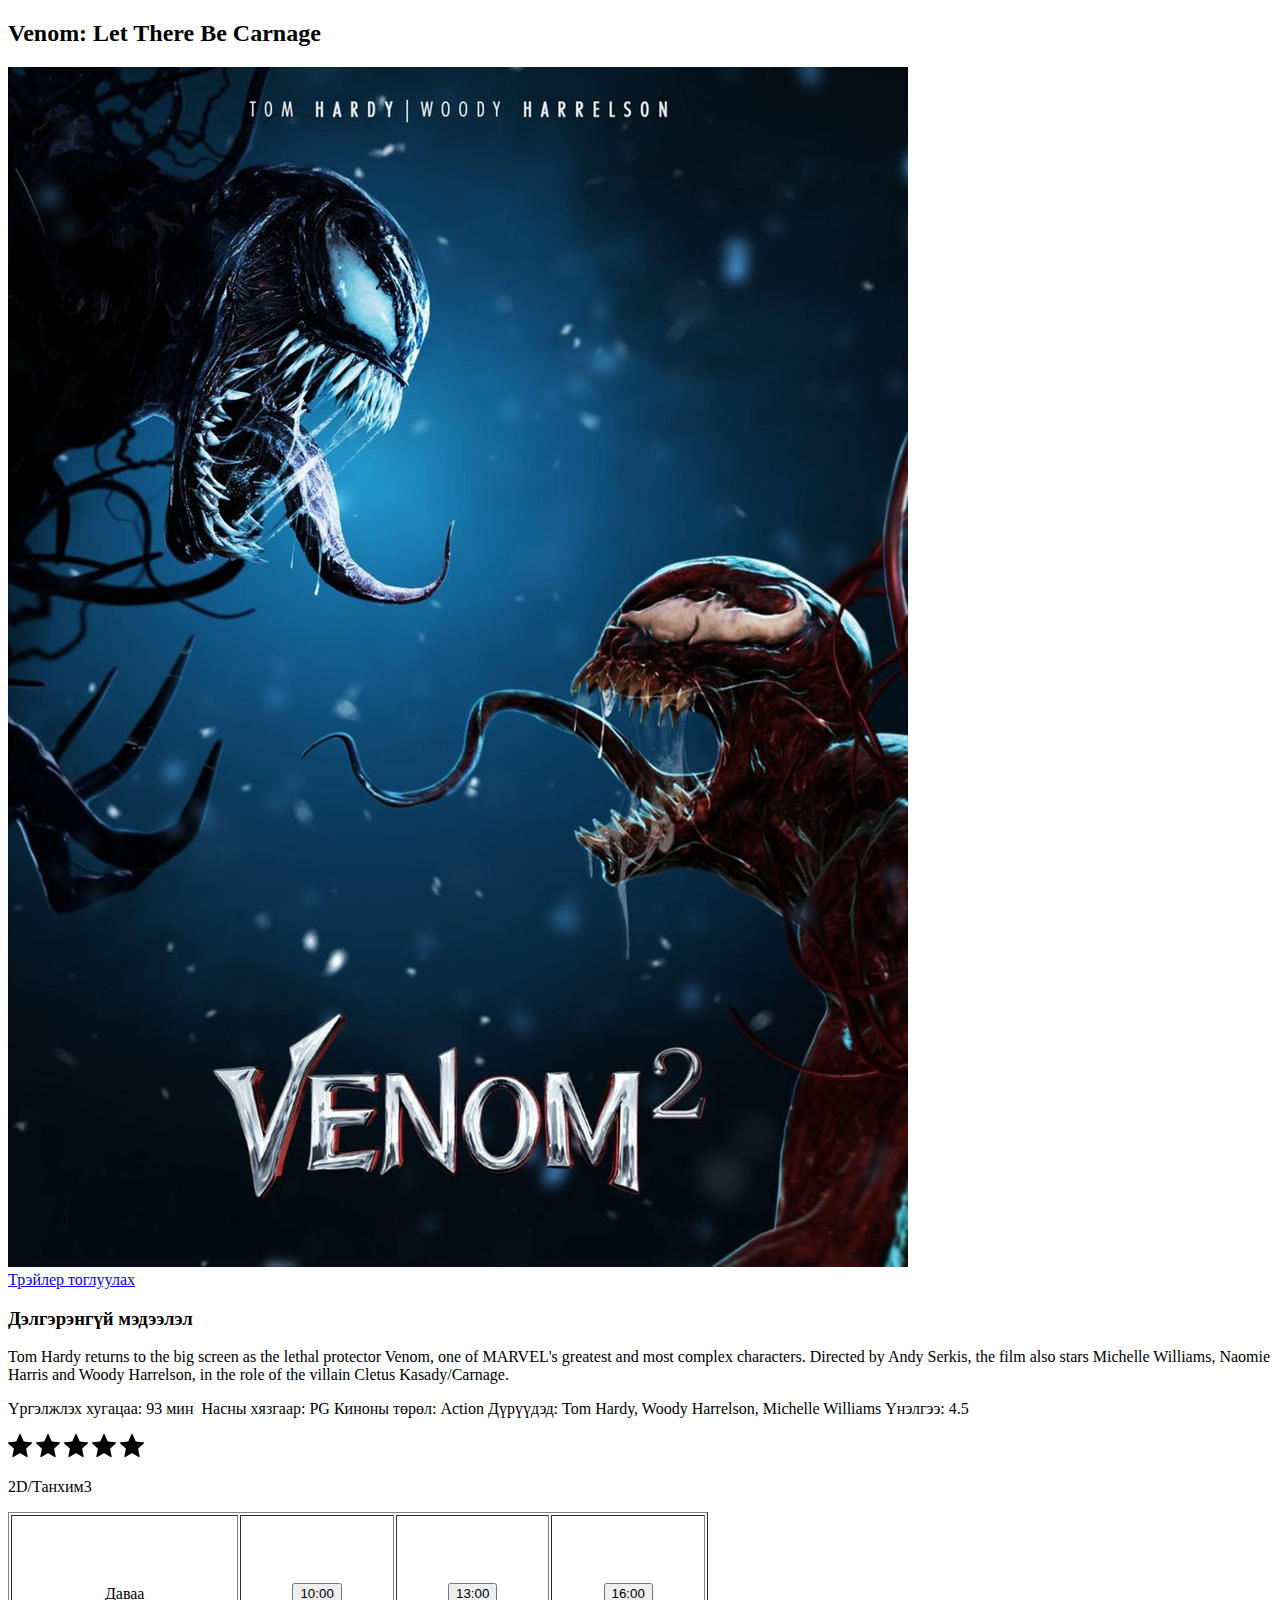
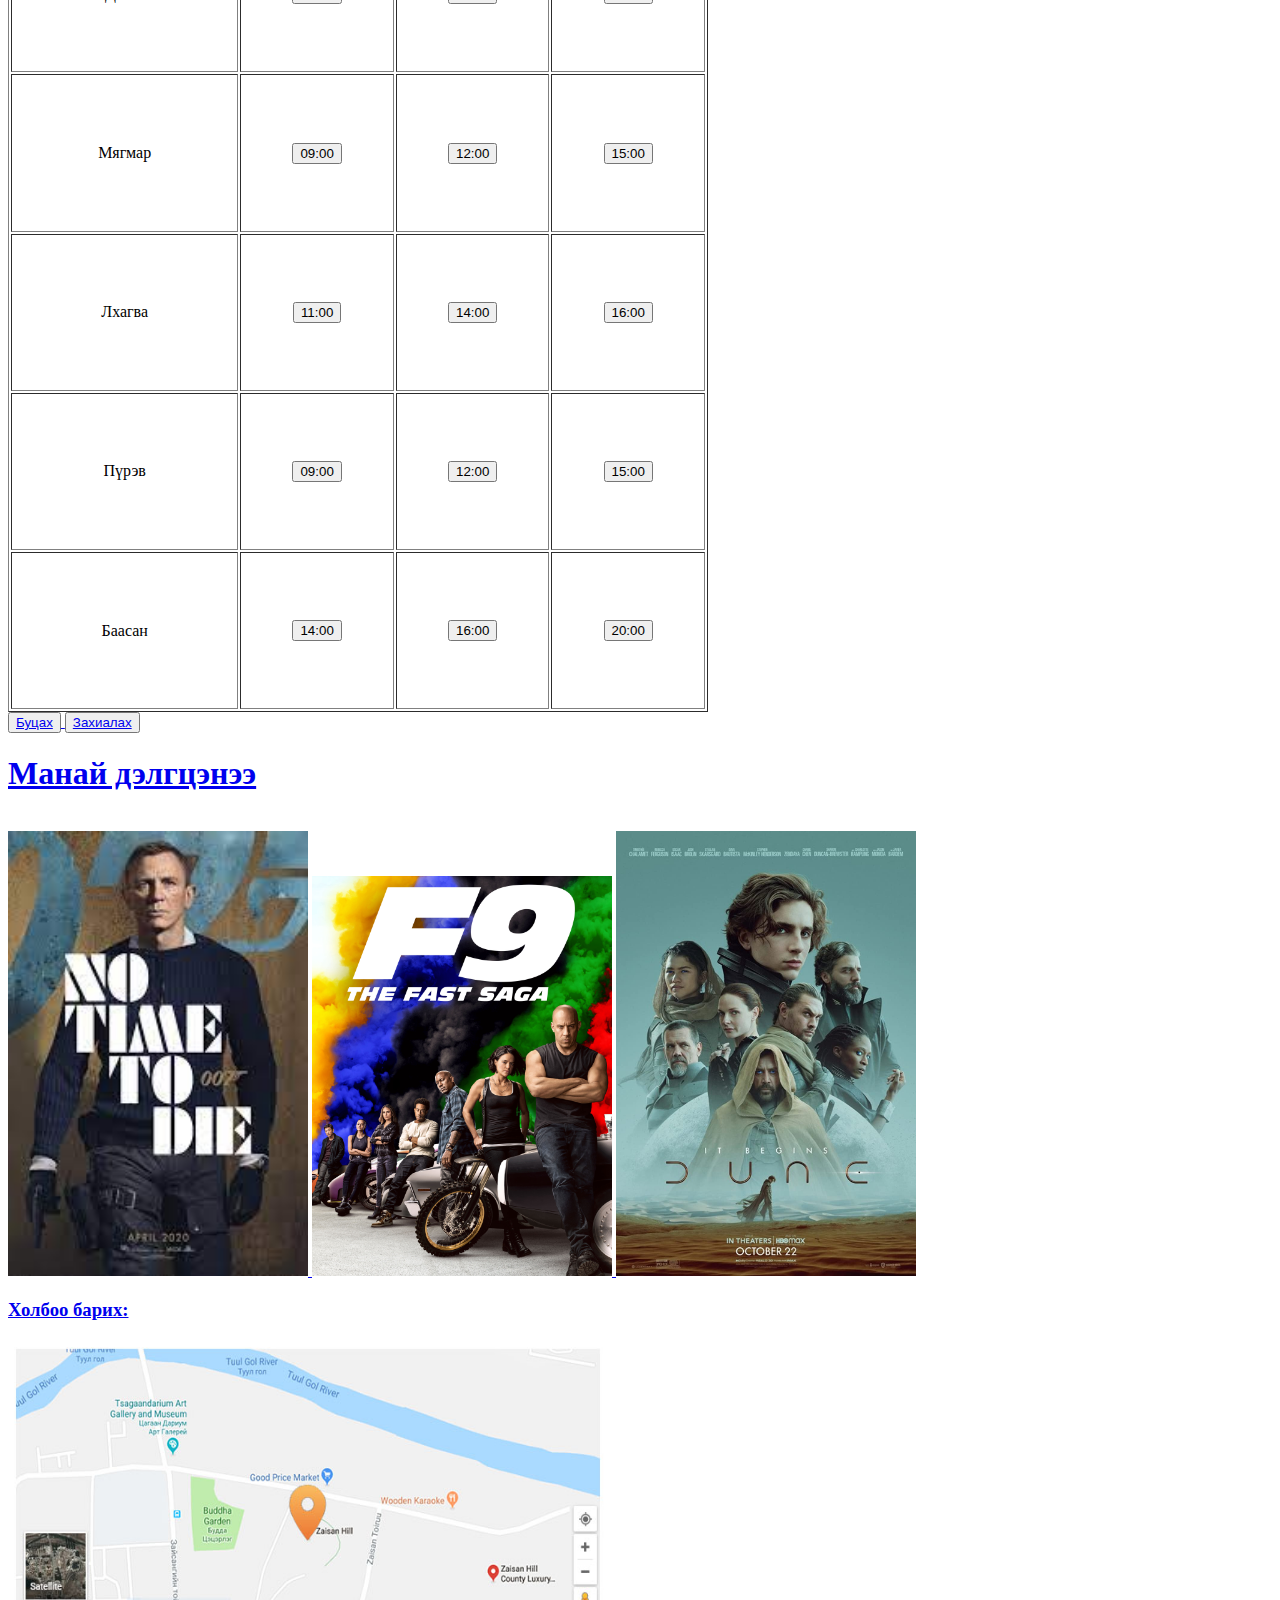
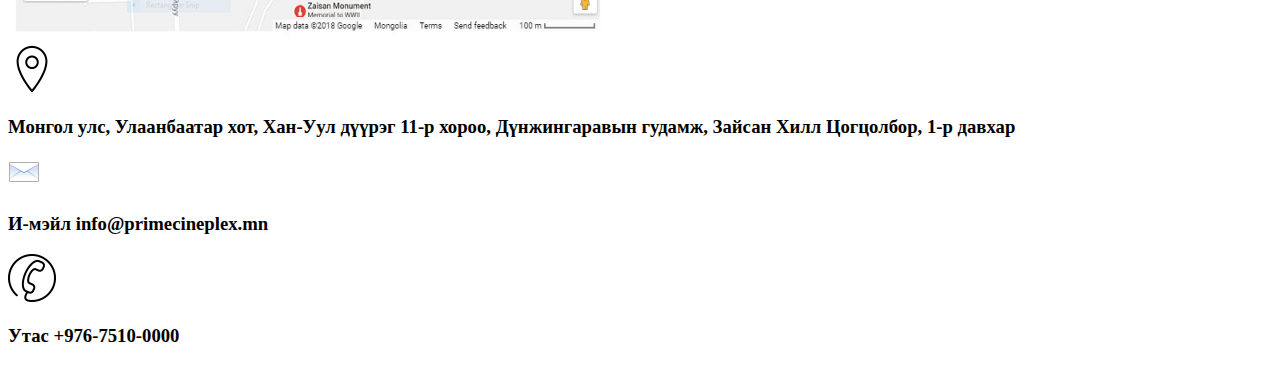
==== commit 493fbfd2: "Update index.html" ====
--- a/index.html
+++ b/index.html
@@ -65,7 +65,7 @@
   </div>
   <div>
     <form >
-      <button name="button" value="OK" type="button">Буцах</button>
+      <button name="button" value="OK" type="button"><a href="https://sundui188.github.io/prime-cineplex/?fbclid=IwAR1xfXX-9JU_lW2LiYoLd-F4-lMyaP3f8e6Ym2znbNOezf2bmHE9RtKON54"</a> Буцах</button>
       <button name="button" value="OK" type="button"> <a href="https://nurbyek00.github.io/Booking/?fbclid=IwAR3e9buIxsnD3ArTRLE3lFnIYJCcTH40abeOqhSOQmodoXIYjTWn8PGjCN0" </a> Захиалах</button>
    </form>
   </div>
